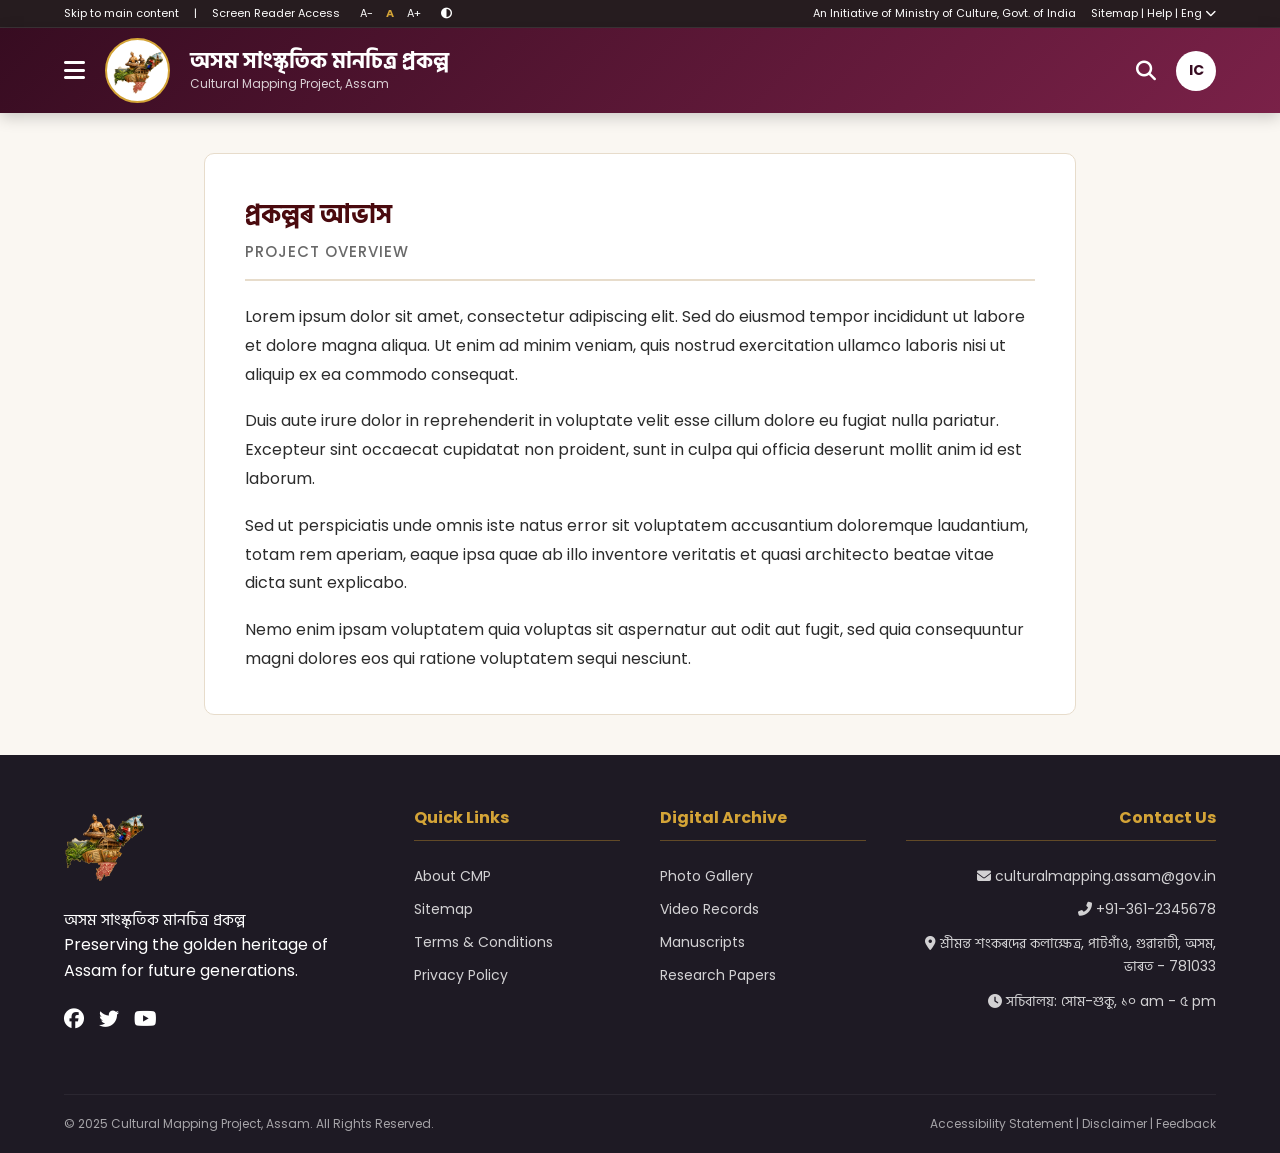
==== category-details.html @ 4e2a06f4 "Himanxu 123" ====
<!DOCTYPE html>
<html lang="as">

<head>
    <meta charset="UTF-8">
    <meta name="viewport" content="width=device-width, initial-scale=1.0">
    <title>অসম সাংস্কৃতিক মানচিত্ৰ প্ৰকল্প | Cultural Mapping Project, Assam</title>

    <!-- Font Awesome 6 -->
    <link rel="stylesheet" href="https://cdnjs.cloudflare.com/ajax/libs/font-awesome/6.4.0/css/all.min.css">
    <link rel="stylesheet" href="assets/css/homepage-styles.css">
    <link rel="stylesheet" href="assets/css/category-details.css">

    <!-- Google Fonts: Poppins & Hind Siliguri for Assamese -->
    <link
        href="https://fonts.googleapis.com/css2?family=Poppins:wght@400;500;600;700&family=Hind+Siliguri:wght@400;500;600;700&display=swap"
        rel="stylesheet">
</head>

<body>

    <!-- SECTION 1: Accessibility -->
    <div class="top-acc-bar">
        <div class="acc-left">
            <a href="#">Skip to main content</a>
            <span>|</span>
            <a href="#">Screen Reader Access</a>
            <div class="font-tools">
                <span>A-</span> <span class="active">A</span> <span>A+</span>
            </div>
            <span><i class="fas fa-adjust"></i></span>
        </div>
        <div class="acc-right">
            <span>An Initiative of Ministry of Culture, Govt. of India</span>
            <span>Sitemap | Help | Eng <i class="fas fa-chevron-down"></i></span>
        </div>
    </div>

    <!-- SECTION 2: Header -->
    <header>
        <div class="header-left">
            <div class="menu-toggle"><i class="fas fa-bars"></i></div>
            <a href="index.html">
                <div class="logo-circle">
                    <img src="assets/logo_cm.png" alt="Logo">
                </div>
            </a>
            <div class="title-area">
                <h1>অসম সাংস্কৃতিক মানচিত্ৰ প্ৰকল্প</h1>
                <p>Cultural Mapping Project, Assam</p>
            </div>
        </div>
        <div class="header-right">
            <i class="fas fa-search" style="font-size: 20px; cursor: pointer;"></i>
            <div class="ic-badge">IC</div>
        </div>
    </header>

    <!-- SECTION 3: Mega Menu Navigation -->
    <nav class="navbar-menu" id="navbarMenu">
        <div class="navbar-menu-inner">
            <div class="mega-menu-topbar">
                <h2 class="mega-menu-title">Menu</h2>
                <div class="menu-close"><i class="fas fa-times"></i></div>
            </div>

            <div class="mega-menu-grid">

                <div class="mega-menu-col">
                    <div class="mega-menu-col-header">সবিশেষ</div>
                    <ul class="mega-menu-list">
                        <li><a href="category-details.html?cat=overview">প্ৰকল্পৰ আভাস</a></li>
                        <li><a href="category-details.html?cat=goal">লক্ষ্য</a></li>
                        <li><a href="category-details.html?cat=objective">উদ্দেশ্য</a></li>
                        <li><a href="team_members.html">গাঠনিক সজ্জা</a></li>
                        <li><a href="category-details.html?cat=impact">প্ৰভাৱ</a></li>
                    </ul>
                </div>

                <div class="mega-menu-col">
                    <div class="mega-menu-col-header">ৰাজ্য পৰিচয়</div>
                    <ul class="mega-menu-list">
                        <li><a href="#">ৰাজ্য পৰিচয়</a></li>
                    </ul>
                </div>

                <div class="mega-menu-col">
                    <div class="mega-menu-col-header">সমল</div>
                    <ul class="mega-menu-list">
                        <li><a href="#">সম্পদ ১</a></li>
                        <li><a href="#">সম্পদ ২</a></li>
                        <li><a href="#">সম্পদ ৩</a></li>
                        <li><a href="#">সম্পদ ৪</a></li>
                    </ul>
                </div>

                <div class="mega-menu-col">
                    <div class="mega-menu-col-header">কৰ্মক্লাপ</div>
                    <ul class="mega-menu-list">
                        <li><a href="#">কৰ্মক্লাপ</a></li>
                    </ul>
                </div>

            </div>
        </div>
    </nav>

    <!-- SECTION: Category Details Layout -->
    <div class="cd-wrapper" id="cdWrapper">

        <!-- Content Area -->
        <main class="cd-content">

            <!-- প্ৰকল্পৰ আভাস -->
            <section class="cd-section" id="cd-overview" data-cat="overview">
                <div class="cd-heading">
                    <h2 class="as-text">প্ৰকল্পৰ আভাস</h2>
                    <h3 class="en-text">Project Overview</h3>
                </div>
                <div class="cd-body">
                    <p>Lorem ipsum dolor sit amet, consectetur adipiscing elit. Sed do eiusmod tempor incididunt ut
                        labore et dolore magna aliqua. Ut enim ad minim veniam, quis nostrud exercitation ullamco
                        laboris nisi ut aliquip ex ea commodo consequat.</p>
                    <p>Duis aute irure dolor in reprehenderit in voluptate velit esse cillum dolore eu fugiat nulla
                        pariatur. Excepteur sint occaecat cupidatat non proident, sunt in culpa qui officia deserunt
                        mollit anim id est laborum.</p>
                    <p>Sed ut perspiciatis unde omnis iste natus error sit voluptatem accusantium doloremque
                        laudantium, totam rem aperiam, eaque ipsa quae ab illo inventore veritatis et quasi architecto
                        beatae vitae dicta sunt explicabo.</p>
                    <p>Nemo enim ipsam voluptatem quia voluptas sit aspernatur aut odit aut fugit, sed quia
                        consequuntur magni dolores eos qui ratione voluptatem sequi nesciunt.</p>
                </div>
            </section>

            <!-- লক্ষ্য -->
            <section class="cd-section" id="cd-goal" data-cat="goal">
                <div class="cd-heading">
                    <h2 class="as-text">লক্ষ্য</h2>
                    <h3 class="en-text">Goal</h3>
                </div>
                <div class="cd-body">
                    <p>Lorem ipsum dolor sit amet, consectetur adipiscing elit. Sed do eiusmod tempor incididunt ut
                        labore et dolore magna aliqua. Ut enim ad minim veniam, quis nostrud exercitation ullamco
                        laboris nisi ut aliquip ex ea commodo consequat.</p>
                    <p>Duis aute irure dolor in reprehenderit in voluptate velit esse cillum dolore eu fugiat nulla
                        pariatur. Excepteur sint occaecat cupidatat non proident, sunt in culpa qui officia deserunt
                        mollit anim id est laborum.</p>
                    <p>At vero eos et accusamus et iusto odio dignissimos ducimus qui blanditiis praesentium
                        voluptatum deleniti atque corrupti quos dolores et quas molestias excepturi sint occaecati.</p>
                    <p>Et harum quidem rerum facilis est et expedita distinctio nam libero tempore cum soluta nobis
                        est eligendi optio cumque nihil impedit quo minus.</p>
                </div>
            </section>

            <!-- উদ্দেশ্য -->
            <section class="cd-section" id="cd-objective" data-cat="objective">
                <div class="cd-heading">
                    <h2 class="as-text">উদ্দেশ্য</h2>
                    <h3 class="en-text">Objective</h3>
                </div>
                <div class="cd-body">
                    <p>Lorem ipsum dolor sit amet, consectetur adipiscing elit. Sed do eiusmod tempor incididunt ut
                        labore et dolore magna aliqua. Ut enim ad minim veniam, quis nostrud exercitation ullamco
                        laboris nisi ut aliquip ex ea commodo consequat.</p>
                    <p>Duis aute irure dolor in reprehenderit in voluptate velit esse cillum dolore eu fugiat nulla
                        pariatur. Excepteur sint occaecat cupidatat non proident, sunt in culpa qui officia deserunt
                        mollit anim id est laborum.</p>
                    <p>Temporibus autem quibusdam et aut officiis debitis aut rerum necessitatibus saepe eveniet ut et
                        voluptates repudiandae sint et molestiae non recusandae itaque earum rerum hic tenetur.</p>
                    <p>Neque porro quisquam est, qui dolorem ipsum quia dolor sit amet, consectetur, adipisci velit,
                        sed quia non numquam eius modi tempora incidunt ut labore et dolore magnam aliquam.</p>
                </div>
            </section>

            <!-- গাঠনিক সজ্জা -->
            <section class="cd-section" id="cd-structural" data-cat="structural">
                <div class="cd-heading">
                    <h2 class="as-text">গাঠনিক সজ্জা</h2>
                    <h3 class="en-text">Structural Layout</h3>
                </div>
                <div class="cd-body">
                    <p>Lorem ipsum dolor sit amet, consectetur adipiscing elit. Sed do eiusmod tempor incididunt ut
                        labore et dolore magna aliqua. Ut enim ad minim veniam, quis nostrud exercitation ullamco
                        laboris nisi ut aliquip ex ea commodo consequat.</p>
                    <p>Duis aute irure dolor in reprehenderit in voluptate velit esse cillum dolore eu fugiat nulla
                        pariatur. Excepteur sint occaecat cupidatat non proident, sunt in culpa qui officia deserunt
                        mollit anim id est laborum.</p>
                    <p>Ut enim ad minima veniam, quis nostrum exercitationem ullam corporis suscipit laboriosam, nisi
                        ut aliquid ex ea commodi consequatur, quis autem vel eum iure reprehenderit.</p>
                    <p>Itaque earum rerum hic tenetur a sapiente delectus, ut aut reiciendis voluptatibus maiores
                        alias consequatur aut perferendis doloribus asperiores repellat.</p>
                </div>
            </section>

            <!-- প্ৰভাৱ -->
            <section class="cd-section" id="cd-impact" data-cat="impact">
                <div class="cd-heading">
                    <h2 class="as-text">প্ৰভাৱ</h2>
                    <h3 class="en-text">Impact</h3>
                </div>
                <div class="cd-body">
                    <p>Lorem ipsum dolor sit amet, consectetur adipiscing elit. Sed do eiusmod tempor incididunt ut
                        labore et dolore magna aliqua. Ut enim ad minim veniam, quis nostrud exercitation ullamco
                        laboris nisi ut aliquip ex ea commodo consequat.</p>
                    <p>Duis aute irure dolor in reprehenderit in voluptate velit esse cillum dolore eu fugiat nulla
                        pariatur. Excepteur sint occaecat cupidatat non proident, sunt in culpa qui officia deserunt
                        mollit anim id est laborum.</p>
                    <p>Sed ut perspiciatis unde omnis iste natus error sit voluptatem accusantium doloremque
                        laudantium, totam rem aperiam, eaque ipsa quae ab illo inventore veritatis et quasi architecto
                        beatae vitae dicta sunt explicabo.</p>
                    <p>Nemo enim ipsam voluptatem quia voluptas sit aspernatur aut odit aut fugit, sed quia
                        consequuntur magni dolores eos qui ratione voluptatem sequi nesciunt.</p>
                </div>
            </section>

        </main>
    </div>

    <!-- SECTION 13: Footer -->
    <footer>
        <div class="footer-grid">
            <div class="footer-col">
                <img src="assets/logo_cm.png" width="80" alt="Logo">
                <p style="margin-top: 15px; line-height: 1.6;">অসম সাংস্কৃতিক মানচিত্ৰ প্ৰকল্প<br>Preserving the golden
                    heritage of Assam for future generations.</p>
                <div class="social-links">
                    <a href="#"><i class="fab fa-facebook"></i></a>
                    <a href="#"><i class="fab fa-twitter"></i></a>
                    <a href="#"><i class="fab fa-youtube"></i></a>
                </div>
            </div>
            <div class="footer-col">
                <h4>Quick Links</h4>
                <ul>
                    <li>About CMP</li>
                    <li>Sitemap</li>
                    <li>Terms & Conditions</li>
                    <li>Privacy Policy</li>
                </ul>
            </div>
            <div class="footer-col">
                <h4>Digital Archive</h4>
                <ul>
                    <li>Photo Gallery</li>
                    <li>Video Records</li>
                    <li>Manuscripts</li>
                    <li>Research Papers</li>
                </ul>
            </div>
            <div class="footer-col" style="text-align: right;">
                <h4>Contact Us</h4>
                <ul>
                    <li><i class="fas fa-envelope"></i> culturalmapping.assam@gov.in</li>
                    <li><i class="fas fa-phone-alt"></i> +91-361-2345678</li>
                    <li><i class="fas fa-location-dot"></i> শ্ৰীমন্ত শংকৰদেৱ কলাক্ষেত্ৰ, পাটগাঁও, গুৱাহাটী, অসম, ভাৰত -
                        781033</li>
                    <li><i class="fas fa-clock"></i> সচিবালয়: সোম-শুকু, ১০ am - ৫ pm</li>
                </ul>
            </div>
        </div>
        <div class="footer-bottom">
            <p>&copy; 2025 Cultural Mapping Project, Assam. All Rights Reserved.</p>
            <p>Accessibility Statement | Disclaimer | Feedback</p>
        </div>
    </footer>

    <script src="assets/js/menu.js"></script>
    <script src="assets/js/category-details.js"></script>

</body>

</html>
---- assets/css/homepage-styles.css ----
:root {
    --ic-black: #000;
    --heritage-maroon: #370c21;
    --heritage-maroon-light: #7A2148;
    --gamusa-red: #A11D33;
    --assam-gold: #D4A437;
    --warm-ivory: #FAF7F2;
    --border-tan: #E7DCCB;
    --text-dark: #2c2c2c;
    --maroon-dark: #4D0F1D;
    --more-card-bg: #F2E7D6;
    --text-white: #fff;
    --bg-cream: #fdf5ec;
    --maroon: #4a0a0e;
    --text-gray: #444;
    --gold-accent: #d4a017;
}

* { 
    margin: 0; 
    padding: 0; 
    box-sizing: border-box; 
}

body {
    font-family: 'Poppins', 'Hind Siliguri', sans-serif;
    background: var(--warm-ivory);
    color: var(--text-dark);
    overflow-x: hidden;
}

/* SECTION 1: Accessibility Bar */
.top-acc-bar {
    background-color: #261c1f;
    color: #fff;
    padding: 5px 5%;
    display: flex;
    justify-content: space-between;
    font-size: 11px;
    border-bottom: 1px solid rgba(255,255,255,0.1);
}
.acc-left, .acc-right { display: flex; gap: 15px; align-items: center; }
.acc-left a { color: #fff; text-decoration: none; }
.font-tools span { cursor: pointer; padding: 0 5px; }
.font-tools .active { color: var(--assam-gold); font-weight: bold; }

/* SECTION 2: Main Header */
header {
    background: linear-gradient(135deg, var(--heritage-maroon), var(--heritage-maroon-light));
    padding: 10px 5%;
    color: #fff;
    display: flex;
    justify-content: space-between;
    align-items: center;
    position: relative; /* Overrides earlier sticky position */
    top: 0;
    z-index: 1000;
    box-shadow: 0 4px 15px rgba(0,0,0,0.2);
}
.header-left { display: flex; align-items: center; gap: 20px; }
.menu-toggle { font-size: 24px; cursor: pointer; }
.logo-circle {
    width: 65px; height: 65px; background: #fff; border-radius: 50%;
    display: flex; align-items: center; justify-content: center;
    border: 2px solid var(--assam-gold);
}
.logo-circle img { width: 50px; }
.title-area h1 { font-size: 22px; line-height: 1.2; }
.title-area p { font-size: 12px; opacity: 0.8; }
.header-right { display: flex; gap: 20px; align-items: center; }
.ic-badge { 
    width: 40px; height: 40px; background: #fff; color: var(--heritage-maroon);
    border-radius: 50%; display: flex; align-items: center; justify-content: center;
    font-weight: bold; font-size: 14px;
}

/* SECTION 3: Hero Banner */
.hero-section {
    padding: 60px 5%;
    display: grid;
    grid-template-columns: 1fr 1fr;
    align-items: center;
    gap: 40px;
    background: radial-gradient(circle at top right, #fff, var(--warm-ivory));
}
.hero-text h2 { font-size: 42px; color: var(--heritage-maroon); margin-bottom: 20px; }
.hero-text p { font-size: 16px; margin-bottom: 30px; line-height: 1.6; }
.hero-btns { display: flex; gap: 15px; }
.btn-gold { 
    background: var(--assam-gold); color: #000; padding: 12px 25px; 
    border-radius: 5px; font-weight: 600; border: none; cursor: pointer;
}
.btn-outline {
    border: 2px solid var(--heritage-maroon); color: var(--heritage-maroon);
    padding: 10px 25px; border-radius: 5px; font-weight: 600;
}
.hero-visual img { width: 100%; max-width: 600px; animation: float 6s ease-in-out infinite; }

@keyframes float {
    0%, 100% { transform: translateY(0); }
    50% { transform: translateY(-20px); }
}

/* SECTION 4: Heritage Carousel (3D Logic) */
.carousel-container {
    padding: 50px 0;
    background: #eee;
    overflow: hidden;
    position: relative;
    height: 500px;
}
.carousel-track {
    position: relative; width: 100%; height: 100%;
    display: flex; justify-content: center; align-items: center;
}
.card {
    position: absolute; width: 260px; height: 380px;
    border-radius: 15px; overflow: hidden;
    transition: all 0.6s cubic-bezier(0.2, 0.9, 0.4, 1.1);
    box-shadow: 0 15px 35px rgba(0,0,0,0.3);
    cursor: pointer;
}
.card img { width: 100%; height: 100%; object-fit: cover; }
.card .label {
    position: absolute; bottom: 0; width: 100%;
    background: rgba(0,0,0,0.7); color: #fff;
    padding: 15px; text-align: center; font-size: 14px;
}
.card.active { z-index: 10; transform: scale(1.1); }
.card.left1 { transform: translateX(-120%) scale(0.9); opacity: 0.7; z-index: 5; }
.card.right1 { transform: translateX(120%) scale(0.9); opacity: 0.7; z-index: 5; }

/* Gamusa Border Element */
.gamusa-divider {
    height: 10px;
    background: repeating-linear-gradient(45deg, var(--gamusa-red), var(--gamusa-red) 10px, transparent 10px, transparent 20px);
    border-top: 1px solid var(--assam-gold);
    border-bottom: 1px solid var(--assam-gold);
    margin: 40px 0;
}

/* SECTION 5 & 6: About & Categories */
.section-padding { padding: 60px 5%; }
.about-row { display: grid; grid-template-columns: 1fr 1fr; gap: 60px; }
.icon-grid { display: grid; grid-template-columns: 1fr 1fr; gap: 20px; }
.icon-box { background: #fff; padding: 20px; border-radius: 10px; text-align: center; border: 1px solid var(--border-tan); }
.icon-box i { font-size: 32px; color: var(--assam-gold); margin-bottom: 10px; }

.category-grid {
    display: grid;
    grid-template-columns: repeat(auto-fit, minmax(200px, 1fr));
    gap: 20px;
    margin-top: 30px;
}

/* News & Events */
.news-events-grid { display: grid; grid-template-columns: 1.5fr 1.5fr 1fr; gap: 40px; }
.news-card { display: flex; gap: 15px; margin-bottom: 20px; background: #fff; padding: 10px; border-radius: 8px; }
.news-card img { width: 100px; height: 80px; object-fit: cover; border-radius: 5px; }
.event-item { border-left: 3px solid var(--assam-gold); padding-left: 15px; margin-bottom: 20px; }
.event-date { color: var(--gamusa-red); font-weight: bold; }

/* SECTION 13: Footer */
footer {
    background: linear-gradient(135deg, #1e1a24, #1e1a24);
    color: #fff; padding: 50px 5% 20px;
    position: relative; overflow: hidden;
}
/* Map Watermark */
footer::before {
    content: ""; position: absolute; top: 0; right: 0; width: 40%; height: 100%;
    background: url('https://upload.wikimedia.org/wikipedia/commons/thumb/c/cc/Assam_outline_map.svg/500px-Assam_outline_map.svg.png');
    background-size: contain; background-repeat: no-repeat; opacity: 0.05; pointer-events: none;
}
.footer-grid { display: grid; grid-template-columns: 1.5fr 1fr 1fr 1.5fr; gap: 40px; position: relative; }
.footer-col h4 { color: var(--assam-gold); margin-bottom: 25px; border-bottom: 1px solid rgba(255,184,46,0.3); padding-bottom: 10px; }
.footer-col ul { list-style: none; }
.footer-col ul li { margin-bottom: 12px; font-size: 14px; opacity: 0.8; }
.social-links { display: flex; gap: 15px; margin-top: 20px; }
.social-links a { color: #fff; font-size: 20px; }

.footer-bottom {
    margin-top: 60px; padding-top: 20px; border-top: 1px solid rgba(255,255,255,0.1);
    display: flex; justify-content: space-between; font-size: 12px; opacity: 0.6;
}

/* Mobile Adjustments */
@media (max-width: 900px) {
    .hero-section, .about-row, .news-events-grid, .footer-grid { grid-template-columns: 1fr; }
    .hero-visual { order: -1; }
}

/* ==================================================
CMP HERITAGE CAROUSEL - UPDATED
================================================== */
.cmp-hero-carousel-section{
    position:relative;
    padding:50px 0 30px;
    background:#faf7f2;
    overflow:hidden;
}

.cmp-carousel-wrapper{
    position:relative;
    max-width:1200px;
    height:460px;
    margin:auto;
}

.cmp-slide{
    position:absolute;
    top:0;
    left:50%;
    width:260px;
    height:380px;
    overflow:hidden;
    border-radius:24px;
    transition:all .8s cubic-bezier(.22,.61,.36,1);
    box-shadow:0 20px 40px rgba(0,0,0,.18);
    cursor:pointer;
    opacity: 0;
    visibility: hidden;
    pointer-events: none;
    z-index: 0;
    transform: translateX(-50%) scale(0.5);
}

.cmp-slide.active,
.cmp-slide.left1, .cmp-slide.left2, .cmp-slide.left3,
.cmp-slide.right1, .cmp-slide.right2, .cmp-slide.right3 {
    opacity: 1;
    visibility: visible;
    pointer-events: auto;
}

.cmp-slide img{
    width:100%;
    height:100%;
    object-fit:cover;
}

/* ACTIVE */
.cmp-slide.active{
    width:320px;
    height:430px;
    transform: translateX(-50%) scale(1);
    z-index:10;
    opacity: 1;
}

/* LEFT SIDE */
.cmp-slide.left1{
    transform: translateX(-130%) translateY(20px) scale(.92);
    z-index:8;
}

.cmp-slide.left2{
    transform: translateX(-205%) translateY(35px) scale(.82);
    z-index:6;
    opacity:.85;
}

.cmp-slide.left3{
    transform: translateX(-280%) translateY(50px) scale(.72);
    z-index:4;
    opacity:.65;
}

/* RIGHT SIDE */
.cmp-slide.right1{
    transform: translateX(30%) translateY(20px) scale(.92);
    z-index:8;
}

.cmp-slide.right2{
    transform: translateX(105%) translateY(35px) scale(.82);
    z-index:6;
    opacity:.85;
}

.cmp-slide.right3{
    transform: translateX(180%) translateY(50px) scale(.72);
    z-index:4;
    opacity:.65;
}

/* ARROWS */
.cmp-carousel-arrow{
    position:absolute;
    top:45%;
    transform:translateY(-50%);
    width:48px;
    height:48px;
    border:none;
    border-radius:50%;
    background:#2b0608;
    color:#d4a437;
    cursor:pointer;
    z-index:100;
    transition:.3s;
}
.cmp-carousel-arrow:hover{ background:#4c1030; }
.cmp-prev{ left:25px; }
.cmp-next{ right:25px; }

/* DOTS */
.cmp-carousel-dots{
    margin-top:20px;
    display:flex;
    justify-content:center;
    gap:10px;
}
.cmp-carousel-dots span{
    width:12px;
    height:12px;
    border-radius:50%;
    border:1px solid #651b3f;
    cursor: pointer;
}
.cmp-carousel-dots span.active{ background:#651b3f; }

/* MOBILE */
@media(max-width:768px){
    .cmp-carousel-wrapper{ height:350px; }
    .cmp-slide{ width:180px; height:270px; }
    .cmp-slide.active{ width:220px; height:320px; }
    .cmp-slide.left2, .cmp-slide.right2, .cmp-slide.left3, .cmp-slide.right3{
        display:none !important;
    }
    .cmp-prev{ left:10px; }
    .cmp-next{ right:10px; }
}

/* ===================================
ABOUT SECTION
=================================== */
.cmp-about-section{
    padding:30px 20px;
    background:#f8f4ef;
}

.cmp-about-card{
    max-width:1400px;
    margin:auto;
    background:#fcfaf7;
    border:1px solid #d9cdc3;
    border-radius:16px;
    display:flex;
    overflow:hidden;
}

/* LEFT */
.cmp-about-left{
    width:32%;
    padding:40px;
    border-right:1px solid #e4d9cf;
}
.cmp-about-left h2{
    font-family:'Playfair Display', serif;
    color:#651b3f;
    font-size:30px;
    margin-bottom:10px;
}
.cmp-divider{
    color:#651b3f;
    margin-bottom:25px;
    display:flex;
    gap:15px;
    align-items:center;
}
.cmp-about-left p{
    font-size:16px;
    line-height:1.8;
    color:#333;
    margin-bottom:25px;
}

.cmp-btn{
    display:inline-flex;
    align-items:center;
    gap:10px;
    background:#651b3f;
    color:#fff;
    text-decoration:none;
    padding:12px 22px;
    border-radius:8px;
    transition:.3s;
}
.cmp-btn:hover{ background:#4a102d; }

/* RIGHT */
.cmp-about-right{
    width:68%;
    padding:40px;
}

.cmp-title-row{
    display:flex;
    justify-content:center;
    align-items:center;
    gap:15px;
    margin-bottom:35px;
}

/* CONSOLIDATED REDUNDANT OVERRIDES FOR .cmp-title-row elements */
.cmp-title-row h3{
    color:#651b3f;
    font-family:'Playfair Display', serif;
    font-size:24px;
    margin: 0;
    white-space: nowrap;
}
.cmp-title-row span{
    font-size: 14px;
    color: var(--gold-accent);
}

/* GRID */
.cmp-heritage-grid{
    display:grid;
    grid-template-columns:repeat(4,1fr);
}
.cmp-heritage-item{
    text-align:center;
    padding:20px;
    border-right:1px solid #e4d9cf;
}
.cmp-heritage-item:last-child{ border-right:none; }
.cmp-heritage-item i{
    font-size:42px;
    color:#651b3f;
    margin-bottom:15px;
}
.cmp-heritage-item h4{
    color:#651b3f;
    font-family:'Playfair Display', serif;
    font-size:18px;
    margin-bottom:10px;
}
.cmp-heritage-item p{
    color:#444;
    font-size:15px;
    line-height:1.6;
}

/* HOVER */
.cmp-heritage-item:hover i{
    transform:translateY(-5px);
    transition:.3s;
}

/* RESPONSIVE */
@media(max-width:992px){
    .cmp-about-card{ flex-direction:column; }
    .cmp-about-left, .cmp-about-right{ width:100%; }
    .cmp-about-left{ border-right:none; border-bottom:1px solid #e4d9cf; }
    .cmp-heritage-grid{ grid-template-columns:repeat(2,1fr); gap:20px; }
    .cmp-heritage-item{ border:none; }
}

@media(max-width:576px){
    .cmp-heritage-grid{ grid-template-columns:1fr; }
    .cmp-about-left h2{ font-size:30px; }
    .cmp-title-row h3{ font-size:28px; text-align:center; }
}


/* Container Styling */
.heritage-banner {
    max-width: 1250px;
    margin: 0 auto;
    border: 1px solid #e9dfd3;
    border-radius: 20px;
    position: relative;
    display: flex;
    align-items: center;
    overflow: hidden;
    box-shadow: 0 10px 30px rgba(0,0,0,0.06);
    min-height: 320px;
}

/* Navigation Arrows */
.nav-arrow {
    position: absolute;
    top: 50%;
    transform: translateY(-50%);
    width: 38px;
    height: 38px;
    background-color: var(--maroon);
    color: #fff;
    border-radius: 50%;
    display: flex;
    align-items: center;
    justify-content: center;
    cursor: pointer;
    z-index: 10;
    box-shadow: 0 4px 10px rgba(0,0,0,0.2);
    font-size: 14px;
    transition: 0.3s;
}
.nav-arrow:hover { background-color: #6a1015; }
.arrow-left { left: 15px; }
.arrow-right { right: 15px; }

/* Image Columns with Fade Effect */
.left-side-img {
    flex: 1;
    height: 375px;
    background: url('../left-side.png') no-repeat center left;
    background-size: cover;
    mask-image: linear-gradient(to right, black 60%, transparent 100%);
    -webkit-mask-image: linear-gradient(to right, black 60%, transparent 100%);
}

.right-side-img {
    flex: 1.1;
    height: 375px;
    background: url('../right-side.png') no-repeat center right;
    background-size: cover;
    mask-image: linear-gradient(to left, black 60%, transparent 100%);
    -webkit-mask-image: linear-gradient(to left, black 60%, transparent 100%);
}

/* Center Content Area */
.content-area {
    flex: 1.2;
    text-align: center;
    padding: 20px;
    z-index: 2;
}

.tagline {
    display: flex;
    align-items: center;
    justify-content: center;
    gap: 15px;
    font-size: 15px;
    font-weight: 500;
    color: #333;
    margin-bottom: 5px;
}
.tagline::before, .tagline::after {
    content: "";
    width: 25px;
    height: 1px;
    background-color: #888;
}

.title {
    font-family: 'Playfair Display', serif;
    font-size: 34px;
    color: var(--maroon);
    margin: 5px 0 15px;
}

.desc {
    font-size: 16px;
    font-weight: 500;
    color: var(--text-gray);
    line-height: 1.6;
    margin: 0 auto 25px;
}

/* Carousel Dots */
.dots {
    display: flex;
    justify-content: center;
    gap: 8px;
    margin-top: 25px;
}
.dot { width: 8px; height: 8px; background-color: #d1c5b8; border-radius: 50%; cursor: pointer; }
.dot.active { background-color: var(--maroon); width: 10px; height: 10px; margin-top: -1px; }

/* Responsive Fix */
@media (max-width: 800px) {
    .left-side-img, .right-side-img { display: none; }
    .heritage-banner { min-height: auto; padding: 40px 20px; }
}

.cmp-unified-about {
    max-width: 1250px;
    margin: 50px auto;
    background-color: var(--bg-cream);
    border: 1px solid #e9dfd3;
    border-radius: 20px;
    position: relative;
    display: flex;
    align-items: stretch; 
    overflow: hidden;
    box-shadow: 0 15px 40px rgba(0,0,0,0.08);
}

/* Fading Side Images */
.side-img {
    flex: 0 0 250px; 
    z-index: 1;
}

.left-side-img {
    background: url('../left-side.png') no-repeat center left;
    background-size: cover;
    mask-image: linear-gradient(to right, black 60%, transparent 100%);
    -webkit-mask-image: linear-gradient(to right, black 60%, transparent 100%);
}

.right-side-img {
    background: url('../slider/about.png') no-repeat center right;
    background-size: cover;
    mask-image: linear-gradient(to left, black 60%, transparent 100%);
    -webkit-mask-image: linear-gradient(to left, black 60%, transparent 100%);
}

/* Central Content Area */
.content-wrap {
    flex: 1;
    display: grid;
    grid-template-columns: 1fr 1.2fr; 
    gap: 40px;
    padding: 50px 30px;
    z-index: 2;
}

/* Left Side: Text */
.about-text-col {
    border-right: 1px solid rgba(0,0,0,0.05);
    padding-right: 20px;
}
.about-text-col p {
    font-family: 'Hind Siliguri', sans-serif;
    font-size: 16px;
    line-height: 1.8;
    color: var(--text-gray);
    margin-bottom: 25px;
}

/* Right Side: Heritage Grid */
.heritage-grid {
    display: grid;
    grid-template-columns: 1fr 1fr;
    gap: 20px;
}

.heritage-item {
    background: rgba(255,255,255,0.4);
    padding: 15px;
    border-radius: 15px;
    border: 1px solid rgba(184, 160, 23, 0.1);
    text-align: center;
    transition: 0.3s;
}
.heritage-item:hover {
    background: #fff;
    transform: translateY(-5px);
    box-shadow: 0 5px 15px rgba(0,0,0,0.05);
}

.heritage-item i {
    font-size: 24px;
    color: var(--maroon);
    margin-bottom: 10px;
    display: block;
}
.heritage-item h4 {
    font-size: 15px;
    color: var(--maroon);
    margin: 0 0 5px 0;
    font-weight: 600;
}
.heritage-item p {
    font-size: 12px;
    color: #666;
    margin: 0;
}

/* Maroon Button */
.btn-read-more {
    background-color: var(--maroon);
    color: #fff;
    padding: 10px 22px;
    border-radius: 8px;
    text-decoration: none;
    font-size: 13px;
    font-weight: 600;
    display: inline-flex;
    align-items: center;
    gap: 10px;
    text-transform: uppercase;
    transition: 0.3s;
}
.btn-read-more:hover { background-color: #6a1015; }
.btn-read-more i {
    font-size: 16px;
    border: 1px solid rgba(255,255,255,0.4);
    border-radius: 50%;
    padding: 2px;
}

/* Responsive */
@media (max-width: 1100px) {
    .side-img { display: none; }
    .content-wrap { grid-template-columns: 1fr; }
    .about-text-col { border-right: none; padding-right: 0; }
}

/* --- Brass Plaque Label CSS --- */
.cmp-slide-label {
    position: absolute;
    bottom:15px;
    left:15px;
    right:15px;
    background:rgb(35 4 6);
    backdrop-filter:blur(10px);
    text-align:center;
    padding:10px;
    border-radius:10px;
    font-size:16px;
    font-weight:600;
    display: flex;
    flex-direction: column;
    justify-content: center;
    align-items: center;
    
    /* 1. Metallic Brass Gradient */
    background: linear-gradient(to right, #7e5c32 0%, #bc965a 35%, #f9e49a 50%, #bc965a 65%, #7e5c32 100%);
    
    /* 2. Scalloped Corners */
    -webkit-mask-image: radial-gradient(circle at 0 0, transparent 15px, black 16px),
                        radial-gradient(circle at 100% 0, transparent 15px, black 16px),
                        radial-gradient(circle at 0 100%, transparent 15px, black 16px),
                        radial-gradient(circle at 100% 100%, transparent 15px, black 16px);
    mask-image: radial-gradient(circle at 0 0, transparent 15px, black 16px),
                radial-gradient(circle at 100% 0, transparent 15px, black 16px),
                radial-gradient(circle at 0 100%, transparent 15px, black 16px),
                radial-gradient(circle at 100% 100%, transparent 15px, black 16px);
    -webkit-mask-composite: source-in;
    mask-composite: intersect;

    box-shadow: 0 8px 16px rgba(0,0,0,0.4);
    border: 1px solid rgba(255,255,255,0.1);
    z-index: 5;
}

/* 3. Brushed Texture Overlay */
.cmp-slide-label::before {
    content: "";
    position: absolute;
    top: 0; left: 0; right: 0; bottom: 0;
    background-image: repeating-linear-gradient(transparent, transparent 1px, rgba(0,0,0,0.04) 1px, rgba(0,0,0,0.04) 2px);
    pointer-events: none;
}

/* 4. Side Rivets/Screws */
.cmp-slide-label::after {
    content: "";
    position: absolute;
    width: 7px;
    height: 7px;
    background: radial-gradient(circle at 30% 30%, #fff, #888);
    border-radius: 50%;
    left: 20px;
    box-shadow: 272px 0 0 #888, 0 1px 2px rgba(0,0,0,0.5);
    opacity: 0.8;
}

/* 5. Typography */
.cmp-slide-label .as-title {
    font-family: 'Hind Siliguri', sans-serif;
    color: #3b2314; 
    font-size: 18px;
    line-height: 1;
    font-weight: 600;
    margin-bottom: 2px;
    text-shadow: 0.5px 0.5px 0px rgba(255,255,255,0.2);
    z-index: 1;
}

.cmp-slide-label .en-subtitle {
    font-family: 'Playfair Display', serif;
    color: #3b2314;
    font-size: 12px;
    font-weight: 700;
    letter-spacing: 2.5px;
    text-transform: uppercase;
    opacity: 0.9;
    z-index: 1;
}

/* --- 2. ABOUT SECTION (GAMOSA STYLE) --- */
.about-section { 
    max-width: 1400px; 
    margin: 0 auto 60px; 
    padding: 0 20px; 
}

.about-box {
    position: relative;
    background-color: #fffdfb;
    background-image: url("../gamosa1.svg");
    background-repeat: no-repeat;
    background-position: center;
    background-size: 100% 100%; 
    padding: 30px 150px; 
    text-align: center;
    border-radius: 4px; 
    box-shadow: 0 10px 30px rgba(0,0,0,0.05);
    border: 1px solid rgba(101, 27, 63, 0.1);
    display: flex;
    align-items: center;
    justify-content: center;
}

.about-box::before, .about-box::after {
    content: ""; 
    position: absolute; 
    top: 0; 
    bottom: 0; 
    width: 45px;
    background-image: url("data:image/svg+xml,%3Csvg width='40' height='80' viewBox='0 0 40 80' xmlns='http://www.w3.org/2000/svg'%3E%3Cpath d='M20 10L25 20L20 30L15 20Z M20 40L30 45L20 50L10 45Z M20 60L25 70L20 80L15 70Z' fill='%238b0000'/%3E%3Crect x='18' y='0' width='4' height='100' fill='%238b0000' opacity='0.2'/%3E%3C/svg%3E");
    background-repeat: repeat-y; 
    background-size: 35px auto;
    z-index: 2;
}

.about-box::before { 
    left: 0; 
    border-right: 2px solid var(--maroon); 
}
.about-box::after { 
    right: 0; 
    border-left: 2px solid var(--maroon); 
}

.about-text { 
    font-size: 17px; 
    line-height: 1.8; 
    margin: 0 auto 25px;
    font-weight: 500; 
    position: relative;
    z-index: 3; 
}

.heritage-sep {
    text-align: center; color: var(--assam-gold); font-size: 20px; margin-bottom: 30px;
}

/* --- TITLE SECTION --- */
.heritage-title-wrap {
    text-align: center;
    padding: 20px 0;
    display: flex;
    align-items: center;
    justify-content: center;
    gap: 20px;
}

.title-line {
    height: 1px;
    width: 80px;
    background: var(--maroon-dark);
    position: relative;
}
.title-line::after {
    content: "◆";
    position: absolute;
    top: -7px;
    color: var(--maroon-dark);
    font-size: 10px;
}
.title-line-left::after { right: -5px; }
.title-line-right::after { left: -5px; }

.main-title {
    font-family: 'Hind Siliguri', sans-serif;
    font-size: 35px;
    color: var(--gamusa-red);
    margin: 0;
    font-weight: 600;
}

/* --- 100% Match Heritage Plaque Label with Border & Padding --- */
.cmp-slide-label-s {
    position: absolute;
    bottom: 15px;
    left: 15px;
    right: 15px;
    height: 75px; 
    display: flex;
    flex-direction: column;
    justify-content: center;
    align-items: center;
    z-index: 5;
    padding: 15px 20px; 
    background: linear-gradient(to bottom, #fdf5ec 0%, #f4e3cd 50%, #fdf5ec 100%);
    -webkit-mask-image: radial-gradient(circle at 0 0, transparent 12px, black 13px),
                        radial-gradient(circle at 100% 0, transparent 12px, black 13px),
                        radial-gradient(circle at 0 100%, transparent 12px, black 13px),
                        radial-gradient(circle at 100% 100%, transparent 12px, black 13px);
    mask-image: radial-gradient(circle at 0 0, transparent 12px, black 13px),
                radial-gradient(circle at 100% 0, transparent 12px, black 13px),
                radial-gradient(circle at 0 100%, transparent 12px, black 13px),
                radial-gradient(circle at 100% 100%, transparent 12px, black 13px);
    -webkit-mask-composite: source-in;
    mask-composite: intersect;
    box-shadow: 0 0 0 2px #8e4d31, 0 8px 15px rgba(0,0,0,0.3);
}

.cmp-slide-label-s::before {
    content: "";
    position: absolute;
    top: 5px;
    left: 5px;
    right: 5px;
    bottom: 5px;
    border: 2px solid rgba(142, 77, 49, 0.3); 
    pointer-events: none;
    border-radius: 8px;
    z-index: 1;
}

.cmp-slide-label-s::after {
    content: "";
    width: 80px;
    height: 12px;
    margin-top: 6px;
    opacity: 0.8;
    background-image: url("data:image/svg+xml,%3Csvg viewBox='0 0 100 20' xmlns='http://www.w3.org/2000/svg'%3E%3Cpath d='M0 10 L40 10 M40 10 L50 2 L60 10 L50 18 L40 10 M60 10 L100 10' stroke='%238e4d31' stroke-width='1.5' fill='%238e4d31'/%3E%3C/svg%3E");
    background-repeat: no-repeat;
    background-position: center;
    z-index: 2;
}

.cmp-slide-label-s .as-title {
    font-family: 'Hind Siliguri', sans-serif;
    color: #4a0a0e;
    font-size: 22px;
    line-height: 1;
    font-weight: 700;
    margin-bottom: 3px;
    z-index: 2;
}
.cmp-slide-label-s .en-subtitle {
    font-family: 'Playfair Display', serif;
    color: #4a0a0e;
    font-size: 11px;
    font-weight: 700;
    letter-spacing: 3px;
    text-transform: uppercase;
    opacity: 0.9;
    z-index: 2;
}

/* Sanskriti CSS */
.as-heritage-container {
    font-family: 'Hind Siliguri', sans-serif;
    background-color: var(--warm-ivory);
    border: 1px solid var(--border-tan);
    border-radius: 12px;
    margin: 20px auto;
    position: relative;
    overflow: hidden;
    max-width: 1350px;
}

.as-heritage-wrapper {
    display: flex;
    padding: 50px 40px 70px 40px;
    gap: 40px;
    align-items: center;
}
.as-heritage-left { flex: 1.2; }
.as-header-group {
    display: flex;
    align-items: center;
    gap: 15px;
    margin-bottom: 25px;
}
.as-header-line {
    height: 1px;
    background: #8E1B1B;
    flex: 1;
    position: relative;
}
.as-header-line::after {
    content: '✦';
    position: absolute;
    color: #8E1B1B;
    font-size: 10px;
    top: -6px;
}
.as-header-group .as-header-line:first-child::after { right: 0; }
.as-header-group .as-header-line:last-child::after { left: 0; }

.as-main-title {
    color: #8E1B1B;
    font-size: 36px;
    font-weight: 700;
    margin: 0;
    white-space: nowrap;
}
.as-description {
    color: #2c2c2c;
    line-height: 1.8;
    font-size: 16px;
    margin-bottom: 35px;
    font-weight: 500;
}

.as-stats-row { display: flex; gap: 12px; }
.as-stat-card {
    background: #fff;
    border: 1px solid var(--border-tan);
    border-radius: 10px;
    padding: 15px 8px;
    text-align: center;
    flex: 1;
    transition: transform 0.3s, box-shadow 0.3s;
}
.as-stat-card:hover { 
    transform: translateY(-5px);
    box-shadow: 0 4px 12px rgba(0,0,0,0.05);
}
.as-stat-card i {
    color: #8E1B1B;
    font-size: 28px;
    margin-bottom: 12px;
}
.as-stat-num {
    color: #8E1B1B;
    font-size: 20px;
    font-weight: 700;
    margin-bottom: 5px;
}
.as-stat-label {
    color: #444;
    font-size: 12px;
    font-weight: 600;
    line-height: 1.3;
}

/* Right Side: Collage with Jaapi */
.as-heritage-right {
    flex: 1;
    display: flex;
    justify-content: center;
}
.as-collage-grid {
    position: relative;
    display: grid;
    grid-template-columns: 1fr 1fr;
    gap: 12px;
    width: 100%;
    max-width: 520px;
}
.as-collage-item {
    height: 180px;
    background-size: cover;
    background-position: center;
    -webkit-mask-image: radial-gradient(circle, black 80%, transparent 100%);
    mask-image: radial-gradient(circle, black 80%, transparent 100%);
}
.as-img-top-left { border-radius: 60px 10px 10px 10px; }
.as-img-top-right { border-radius: 10px 60px 10px 10px; }
.as-img-bottom-left { border-radius: 10px 10px 10px 60px; }
.as-img-bottom-right { border-radius: 10px 10px 60px 10px; }

.as-central-emblem {
    position: absolute;
    top: 50%;
    left: 50%;
    transform: translate(-50%, -50%);
    width: 130px;
    height: 130px;
    background: #fff;
    border: 4px solid var(--assam-gold);
    border-radius: 50%;
    display: flex;
    align-items: center;
    justify-content: center;
    box-shadow: 0 4px 20px rgba(0,0,0,0.2);
    z-index: 10;
    padding: 5px;
    overflow: hidden;
}
.as-jaapi-img {
    width: 100%;
    height: 100%;
    object-fit: contain;
}

.as-bottom-border {
    height: 40px;
    width: 100%;
    background-image: url('../bottom-bar.svg'); 
    background-repeat: repeat-x;
    background-position: bottom center;
    background-size: auto 100%;
    border-top: 2px solid var(--assam-gold);
    background-color: #fff; 
}

@media (max-width: 1100px) {
    .as-heritage-wrapper { flex-direction: column; padding: 40px 20px 60px 20px; }
    .as-collage-grid { max-width: 450px; }
    .as-stats-row { flex-wrap: wrap; justify-content: center; }
    .as-stat-card { min-width: 150px; }
    .as-main-title { font-size: 26px; }
}

/* Categories-card */
.as-cat-section {
    background-color: #FAF7F2;
    padding: 60px 40px;
    font-family: 'Hind Siliguri', sans-serif;
}
.as-cat-header {
    display: flex;
    align-items: center;
    justify-content: center;
    gap: 20px;
    margin-bottom: 50px;
}
.as-cat-line { height: 1px; width: 60px; background: #651b3f; position: relative; }
.as-cat-line::after { content: '✦'; position: absolute; top: -7px; color: #651b3f; font-size: 10px; }
.as-cat-header span:first-child::after { right: 0; }
.as-cat-header span:last-child::after { left: 0; }
.as-cat-title { font-family: 'Playfair Display', serif; color: #651b3f; font-size: 28px; margin: 0; }

.as-cat-grid {
    display: grid;
    grid-template-columns: repeat(4, 1fr);
    gap: 20px;
    align-items: flex-start;
}

.as-main-card {
    border-radius: 12px;
    padding: 20px;
    display: flex;
    align-items: center;
    gap: 15px;
    margin-bottom: 20px;
    position: relative;
    border: 1px solid rgba(0,0,0,0.1);
    overflow: hidden;
}
.as-main-card::before { content: ""; position: absolute; left: 0; top: 0; width: 6px; height: 100%; }
.as-main-icon img { width: 60px; height: 60px; object-fit: contain; }
.as-main-text h3 { margin: 0; font-size: 20px; line-height: 1.2; }
.as-main-text p { margin: 0; font-family: 'Playfair Display', serif; font-size: 16px; opacity: 0.8; }

.as-sub-card {
    background: #fff;
    border-radius: 8px;
    padding: 12px 15px;
    display: flex;
    align-items: center;
    gap: 12px;
    margin-bottom: 12px;
    border: 1px solid #EADDCD;
    transition: transform 0.2s;
    cursor: pointer;
}
.as-sub-card:hover { transform: translateX(5px); box-shadow: 0 4px 10px rgba(0,0,0,0.05); }
.as-sub-icon img { width: 35px; height: 35px; object-fit: contain; }
.as-sub-text h4 { margin: 0; font-size: 15px; font-weight: 600; color: #2c2c2c; }
.as-sub-text p { margin: 0; font-size: 12px; color: #666; font-style: italic; }

.as-theme-oral .as-main-card { background-color: #FBEAEA; color: #8e1b1b; }
.as-theme-oral .as-sub-card { background-color: #FDF2F2; }
.as-theme-material .as-main-card { background-color: #EAF2EA; color: #2e5a2e; }
.as-theme-material .as-sub-card { background-color: #F2F8F2; }
.as-theme-social .as-main-card { background-color: #FBF4E4; color: #8e5c1b; }
.as-theme-social .as-sub-card { background-color: #FCF9F0; }
.as-theme-performing .as-main-card { background-color: #F3EAFB; color: #4a1e4a; }
.as-theme-performing .as-sub-card { background-color: #F8F2FD; }

@media (max-width: 1024px) { .as-cat-grid { grid-template-columns: repeat(2, 1fr); } }
@media (max-width: 600px) { .as-cat-grid { grid-template-columns: 1fr; } }
.title-img { width: 50px; }

/* ===== NAVIGATION MENU STYLES (Mega Menu) ===== */
/* This is a hamburger-driven dropdown panel, not a modal dialog: menu.js sets
   `top`/`height` inline so it always starts right below the header's actual
   rendered height (the header's height isn't fixed, so this is done in JS
   instead of guessed with a magic padding number), then slides open/closed
   edge-to-edge. The values below are just a fallback before JS runs. */
.navbar-menu {
    display: none;
    position: fixed;
    top: 70px;
    left: 0;
    width: 100%;
    height: calc(100% - 70px);
    background-color: rgba(0, 0, 0, 0.25);
    z-index: 950;
}
.navbar-menu.active { display: block; animation: fadeIn 0.2s ease-in-out; }

@keyframes fadeIn {
    from { opacity: 0; }
    to { opacity: 1; }
}

.navbar-menu-inner {
    width: 100%;
    max-height: 100%;
    overflow-y: auto;
    background-color: var(--warm-ivory);
    box-shadow: 0 12px 30px rgba(0, 0, 0, 0.25);
    padding: 25px 5% 35px;
    transform-origin: top;
    animation: menuSlideDown 0.25s ease-in-out;
}

@keyframes menuSlideDown {
    from { opacity: 0; transform: scaleY(0.96); }
    to { opacity: 1; transform: scaleY(1); }
}

.mega-menu-topbar {
    display: flex;
    align-items: center;
    justify-content: space-between;
    margin-bottom: 25px;
    padding-bottom: 18px;
    border-bottom: 2px solid var(--border-tan);
}

.mega-menu-title {
    font-family: 'Hind Siliguri', sans-serif;
    font-size: 22px;
    font-weight: 700;
    color: var(--maroon);
}

.menu-close {
    width: 38px;
    height: 38px;
    flex-shrink: 0;
    border-radius: 50%;
    display: flex;
    align-items: center;
    justify-content: center;
    background: var(--maroon);
    color: #fff;
    font-size: 18px;
    cursor: pointer;
    transition: 0.25s ease;
}
.menu-close:hover { background: var(--maroon-dark); transform: rotate(90deg); }

.mega-menu-grid {
    display: grid;
    grid-template-columns: repeat(auto-fit, minmax(220px, 1fr));
    gap: 22px;
}

.mega-menu-col {
    background: #fff;
    border: 1px solid var(--border-tan);
    border-radius: 10px;
    overflow: hidden;
    box-shadow: 0 4px 14px rgba(0, 0, 0, 0.05);
}

.mega-menu-col-header {
    background: var(--maroon);
    color: #fff;
    font-weight: 700;
    font-size: 15px;
    padding: 14px 18px;
    font-family: 'Hind Siliguri', sans-serif;
}

.mega-menu-list {
    list-style: none;
    padding: 0;
    margin: 0;
}

.mega-menu-list li a {
    display: block;
    padding: 13px 18px;
    color: var(--text-dark);
    text-decoration: none;
    font-size: 14.5px;
    font-family: 'Hind Siliguri', sans-serif;
    border-bottom: 1px solid var(--border-tan);
    transition: 0.2s ease;
}
.mega-menu-list li:last-child a { border-bottom: none; }
.mega-menu-list li a:hover {
    background: var(--bg-cream);
    color: var(--maroon);
    padding-left: 24px;
}

.en-text {
    font-family: 'Poppins', sans-serif;
    font-size: 12px;
    opacity: 0.8;
    margin-top: 2px;
}

@media (max-width: 768px) {
    .navbar-menu { padding: 25px 15px; }
    .navbar-menu-inner { padding: 22px 20px 30px; }
}

@media (max-width: 600px) {
    .mega-menu-grid { grid-template-columns: 1fr; }
}


/* Tiwa Sanskriti Page Style */
:root {
    --as-maroon: #8E1B1B;
    --as-ivory: #FAF7F2;
    --as-border: #EADDCD;
    --as-gold: #D4A437;
}

.as-aspects-section {
    background-color: var(--as-ivory);
    padding: 50px 5%;
    font-family: 'Hind Siliguri', sans-serif;
}

.as-aspects-header {
    display: flex;
    align-items: center;
    justify-content: center;
    gap: 20px;
    margin-bottom: 40px;
    position: relative;
}

.as-header-line {
    height: 1px;
    flex: 0.2;
    background-color: var(--as-maroon);
    position: relative;
}

.as-header-line::after {
    content: '✦';
    position: absolute;
    top: -7px;
    color: var(--as-maroon);
    font-size: 10px;
}

.as-aspects-header .as-header-line:first-of-type::after {
    right: -5px;
}

.as-aspects-header .as-header-line:last-of-type::after {
    left: -5px;
}

.as-header-title {
    color: var(--as-maroon);
    font-size: 28px;
    font-weight: 700;
    margin: 0;
    white-space: nowrap;
}

.as-silhouette {
    width: 50px;
    opacity: 0.8;
}

.as-silhouette img {
    width: 100%;
}

.as-aspects-grid {
    display: grid;
    grid-template-columns: repeat(4, 1fr);
    gap: 15px;
    max-width: 1400px;
    margin: 0 auto;
    align-items: start;
}

.as-cat-wrapper {
    display: flex;
    flex-direction: column;
}

/* Compact Main Card */
.as-aspect-card {
    background: #fff;
    border: 1px solid var(--as-border);
    border-radius: 12px;
    padding: 15px 15px 35px 15px;
    /* Reduced vertical padding */
    text-align: center;
    position: relative;
    overflow: hidden;
    transition: all 0.3s ease;
    display: flex;
    flex-direction: column;
    align-items: center;
    cursor: pointer;
    z-index: 2;
    box-shadow: 0 4px 8px rgba(0, 0, 0, 0.02);
}

.as-cat-wrapper.active .as-aspect-card {
    background-color: var(--heritage-maroon-light);
    color: #fff;
    border-color: var(--as-maroon);
}

/* Smaller Icon Circle */
.as-icon-circle {
    width: 70px;
    height: 70px;
    border: 1.5px solid var(--as-maroon);
    border-radius: 50%;
    display: flex;
    align-items: center;
    justify-content: center;
    margin-bottom: 15px;
    background-color: #fff;
    transition: 0.3s;
}

.as-cat-wrapper.active .as-icon-circle {
    border-color: #fff;
    background-color: transparent;
}

.as-icon-circle i {
    font-size: 28px;
    color: var(--as-maroon);
    transition: 0.3s;
}

.as-cat-wrapper.active .as-icon-circle i {
    color: #fff;
}

/* Title only */
.as-aspect-card h3 {
    color: var(--as-maroon);
    font-size: 18px;
    font-weight: 700;
    margin: 0;
    transition: 0.3s;
}

.as-cat-wrapper.active h3 {
    color: #fff;
}

/* Pattern Bar remains same */
.as-card-bottom {
    position: absolute;
    bottom: 0;
    left: 0;
    width: 100%;
    height: 18px;
    background-image: url('../bottom-bar.svg');
    background-repeat: repeat-x;
    background-position: center bottom;
    background-size: auto 100%;
    opacity: 0.9;
}

/* Drawer */
.as-drawer {
    max-height: 0;
    overflow: hidden;
    transition: max-height 0.4s ease-out;
    background: #fff;
    border: 1px solid var(--as-border);
    border-top: none;
    border-radius: 0 0 12px 12px;
    margin-top: -8px;
}

.as-cat-wrapper.active .as-drawer {
    max-height: 400px;
    box-shadow: 0 10px 20px rgba(0, 0, 0, 0.05);
}

.as-sub-list {
    list-style: none;
    padding: 10px 0;
    margin: 0;
}

.as-sub-list li {
    padding: 10px 20px;
    font-size: 15px;
    color: #444;
    display: flex;
    align-items: center;
    gap: 12px;
    transition: 0.2s;
    border-bottom: 1px solid #fcfcfc;
    cursor: pointer;
}

.as-sub-list li:hover {
    background-color: var(--as-ivory);
    color: var(--as-maroon);
    padding-left: 30px;
}

.as-sub-list li i {
    color: var(--as-maroon);
    font-size: 13px;
    width: 15px;
    text-align: center;
}

@media (max-width: 1024px) {
    .as-aspects-grid {
        grid-template-columns: repeat(2, 1fr);
    }
}

@media (max-width: 600px) {
    .as-aspects-grid {
        grid-template-columns: 1fr;
    }

    .as-silhouette {
        display: none;
    }
} 


/* Original Category */

/* --- ORIGINAL CATEGORIES (100% Match) --- */
.categories-section { 
    padding: 50px 2%; 
    max-width: 1400px; 
    margin: 0 auto; 
}

/* Header Style with Icon and Line */
.category-header { 
    display: flex; 
    align-items: center; 
    margin-bottom: 25px; 
}
.category-header i.header-icon { 
    font-size: 24px; 
    color: #631212; 
    margin-right: 15px; 
    transform: rotate(45deg); 
}
.category-header h2 { 
    font-family: 'Playfair Display', serif; 
    font-size: 26px; 
    color: #631212; 
    font-weight: 700; 
    white-space: nowrap; 
    margin-right: 20px; 
}
.category-header .divider-line { 
    flex-grow: 1; 
    height: 1px; 
    background: linear-gradient(to right, #ccc, transparent); 
}

/* Grid Layout - Adjusted for 5 uniform cards */
.category-grid { 
    display: flex; 
    justify-content: center; 
    flex-wrap: wrap; 
    gap: 15px; 
}

/* Base Card Styling */
.cat-card { 
    position: relative;
    background-color: #f8edd2; /* Cream background matching the image */
    background: linear-gradient(180deg, #fcf6e5 0%, #f8edd2 100%);
    border: 1px solid #c0a871; /* Dark maroon border */
    border-radius: 12px; 
    display: flex; 
    flex-direction: column; 
    align-items: center; 
    justify-content: flex-start; 
    height: 180px; /* Existing requested height */
    width: 230px; /* Existing requested width */
    padding: 10px 10px 20px 10px; /* Padding adjusted to leave room for bottom bar */
    text-align: center; 
    text-decoration: none; 
    transition: transform 0.3s ease, box-shadow 0.3s ease; 
    box-shadow: 0 4px 10px rgba(0,0,0,0.05); 
    overflow: hidden; /* Keeps the bottom pattern bar inside the rounded corners */
    box-sizing: border-box;
}

.cat-card:hover { 
    transform: translateY(-5px); 
    box-shadow: 0 8px 15px rgba(0,0,0,0.1); 
}

/* Illustration Container */
.card-illustration {
    width: 100%;
    height: 90px; /* Sized to fit comfortably inside the 160px height constraint */
    background-size: contain;
    background-position: center bottom;
    background-repeat: no-repeat;
    margin-bottom: 6px;
    margin-top: 5px;
}

/* Assamese Text */
.cat-card .as-text { 
    color: #631212; 
    font-size: 16px; 
    font-weight: 600; 
    font-family: serif; /* Traditional serif font look */
    margin-bottom: 2px;
}

/* Decorative Middle Divider (Line with Diamond) */
.cat-card .card-divider {
    width: 60%;
    height: 1px;
    background-color: #631212;
    position: relative;
    margin: 6px 0;
    display: flex;
    justify-content: center;
    align-items: center;
}

.cat-card .card-divider::after {
    content: '';
    position: absolute;
    width: 6px;
    height: 6px;
    background-color: #fcf9f2; /* Match card background */
    border: 1px solid #631212;
    transform: rotate(45deg);
}

/* English Text */
.cat-card .en-text { 
    color: #222; 
    font-size: 13px; 
    font-family: serif;
    font-weight: 500;
}

/* Bottom Pattern Bar */
.cat-card .bottom-pattern {
    position: absolute;
    bottom: 0;
    left: 0;
    width: 100%;
    height:25px; /* Adjust height based on your specific pattern image */
    background-image: url('../category-bottom-bar-1.png');
    background-size: auto 100%; /* Ensures the pattern repeats cleanly across the bottom */
    background-repeat: repeat-x;
    background-position: center bottom;
}

/* Responsive Handling */
@media (max-width: 1024px) { 
    .category-grid { 
        display: grid; 
        grid-template-columns: repeat(3, 1fr); 
    } 
}
@media (max-width: 600px) { 
    .category-grid { 
        display: grid; 
        grid-template-columns: repeat(2, 1fr); 
    } 
}

/* --- CATEGORY MODAL STYLES --- */

/* The hidden overlay background */
.cat-modal-overlay {
    position: fixed;
    top: 0;
    left: 0;
    width: 100%;
    height: 100%;
    background-color: rgba(0, 0, 0, 0.6);
    backdrop-filter: blur(3px); /* Optional: nice blur effect on the background */
    z-index: 9999;
    
    /* Flexbox for centering, but hidden by default */
    display: flex;
    align-items: center;
    justify-content: center;
    opacity: 0;
    visibility: hidden;
    transition: opacity 0.3s ease, visibility 0.3s ease;
}

/* When the modal is active */
.cat-modal-overlay.active {
    opacity: 1;
    visibility: visible;
}

/* The Modal Box - Increased Size */
.cat-modal-box {
    position: relative;
    background: linear-gradient(180deg, #fcf6e5 0%, #f8edd2 100%); 
    border: 1px solid #c0a871; 
    border-radius: 12px;
    
    /* INCREASED SIZE HERE */
    width: 95%;
    max-width: 750px; /* Increased from 500px for a much wider, spacious modal */
    padding: 50px 40px 70px 40px; /* Increased padding, leaving 70px at the bottom for the pattern */
    
    text-align: center;
    box-shadow: 0 15px 40px rgba(0,0,0,0.2);
    overflow: hidden; /* Crucial: Keeps the bottom pattern locked inside the rounded corners */
    
    /* Animation start state */
    transform: translateY(30px);
    transition: transform 0.4s cubic-bezier(0.175, 0.885, 0.32, 1.275);
}

/* Specific styling for the bottom pattern INSIDE the modal */
.cat-modal-box .bottom-pattern {
    position: absolute;
    bottom: 0;
    left: 0;
    width: 100%;
    height: 24px; /* Made slightly taller to match the larger modal proportions */
    background-image: url('../category-bottom-bar-1.png'); /* Ensure this path matches your folder structure */
    background-size: auto 100%; 
    background-repeat: repeat-x;
    background-position: center bottom;
}

/* Optional: Make the text slightly larger to fit the bigger modal */
.cat-modal-header .as-text {
    font-size: 25px; 
}

.cat-modal-header .en-text {
    font-size: 18px;
}

.cat-modal-body p {
    font-size: 18px; 
    line-height: 1.7;
}


.cat-modal-header {
    position: relative;
    padding-right: 40px;
}

.cat-modal-close {
    position: absolute;
    right: 10px;
    top: 10px;
    background: transparent;
    border: none;
    font-size: 26px;
    cursor: pointer;
    color: #333;
    transition: 0.2s;
}

.cat-modal-close:hover {
    color: red;
    transform: scale(1.1);
}

.cat-modal-overlay {
    display: none;
}

.cat-modal-overlay.active {
    display: flex;
}




/*==========================
ABOUT MODAL
==========================*/

.cmp-modal{

    display:none;

    position:fixed;

    left:0;

    top:0;

    width:100%;

    height:100%;

    background:rgba(0,0,0,.65);

    z-index:99999;

    animation:fadeIn .3s;

}

.cmp-modal-content{

    width:80%;

    max-width:950px;

    margin:45px auto;

    background:#fff;

    border-radius:18px;

    overflow:hidden;

    box-shadow:0 20px 50px rgba(0,0,0,.25);

}

.cmp-modal-header{

    background:linear-gradient(135deg,#8b5a2b,#b97c3f);

    color:#fff;

    display:flex;

    justify-content:space-between;

    align-items:center;

    padding:20px 30px;

}

.cmp-modal-header h2{

    margin:0;

    font-size:28px;

}

.cmp-close{

    font-size:35px;

    cursor:pointer;

}

.cmp-close:hover{

    color:#ffe0a3;

}

.cmp-modal-body{

    padding:35px;

    max-height:70vh;

    overflow-y:auto;

}

.modal-title{

    text-align:center;

    margin-bottom:25px;

}

.modal-title h3{

    color:#7b4c24;

    margin-bottom:8px;

}

.modal-title p{

    color:#888;

}

.cmp-modal-body p{

    line-height:2;

    color:#555;

    margin-bottom:20px;

    text-align:justify;

}

.cmp-modal-body ul{

    padding-left:25px;

}

.cmp-modal-body li{

    margin-bottom:12px;

}

@keyframes fadeIn{

from{

opacity:0;

}

to{

opacity:1;

}

}
---- assets/css/category-details.css ----
/* =====================================
   CATEGORY DETAILS PAGE
===================================== */

.cd-wrapper {
    max-width: 1000px;
    margin: 40px auto;
    padding: 0 5%;
}

/* --- Content Area --- */
.cd-content {
    background: #fff;
    border: 1px solid var(--border-tan);
    border-radius: 10px;
    padding: 40px;
}

.cd-section {
    display: none;
}

.cd-section.active {
    display: block;
    animation: cdFadeIn 0.35s ease;
}

@keyframes cdFadeIn {
    from { opacity: 0; transform: translateY(8px); }
    to { opacity: 1; transform: translateY(0); }
}

.cd-heading {
    margin-bottom: 22px;
    padding-bottom: 16px;
    border-bottom: 2px solid var(--border-tan);
}

.cd-heading .as-text {
    color: var(--maroon);
    font-size: 26px;
    font-weight: 700;
}

.cd-heading .en-text {
    color: var(--text-gray);
    font-size: 15px;
    font-weight: 500;
    text-transform: uppercase;
    letter-spacing: 1px;
    margin-top: 4px;
}

.cd-body p {
    font-size: 16px;
    line-height: 1.8;
    color: var(--text-dark);
    margin-bottom: 18px;
}

.cd-body p:last-child {
    margin-bottom: 0;
}

/* --- Responsive --- */
@media (max-width: 900px) {
    .cd-content {
        padding: 25px;
    }
}
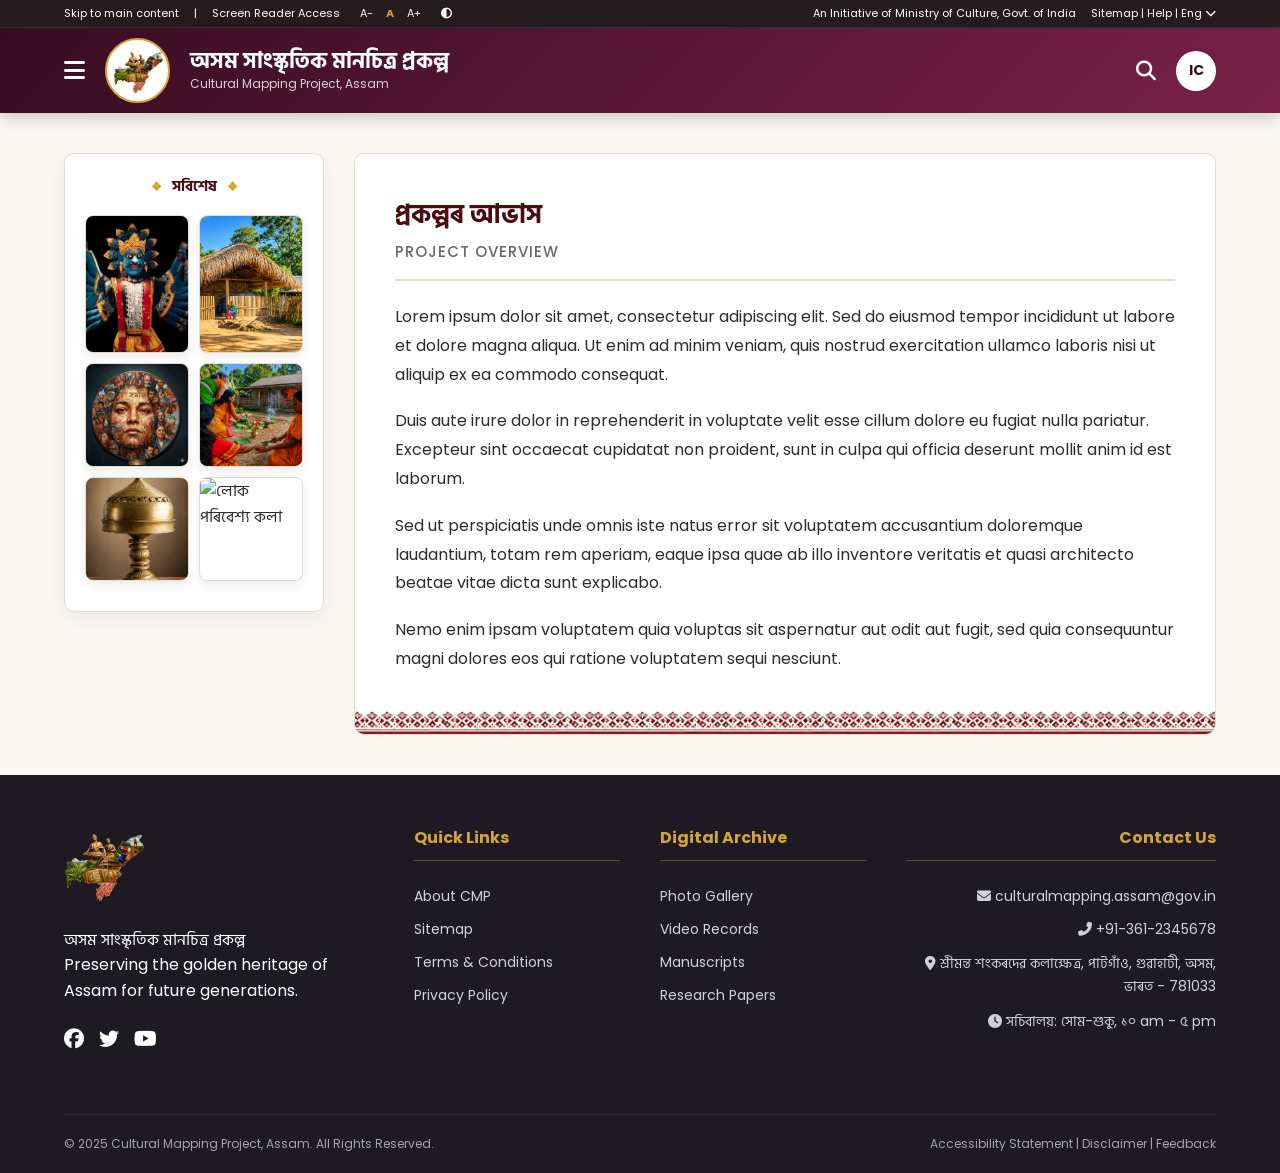
==== commit a28c830a: "Himanxu 28" ====
--- a/category-details.html
+++ b/category-details.html
@@ -108,6 +108,33 @@
     <!-- SECTION: Category Details Layout -->
     <div class="cd-wrapper" id="cdWrapper">
 
+        <!-- Photo mosaic: same images used in the home page hero slider -->
+        <aside class="cd-side-visual">
+            <div class="cd-visual-heading">
+                <span>❖</span> সবিশেষ <span>❖</span>
+            </div>
+            <div class="cd-visual-grid">
+                <div class="cd-visual-tile">
+                    <img src="assets/slider/সংস্কৃতি.jpg" alt="সংস্কৃতি">
+                </div>
+                <div class="cd-visual-tile">
+                    <img src="assets/slider/সমাজ.jpg" alt="সমাজ">
+                </div>
+                <div class="cd-visual-tile">
+                    <img src="assets/slider/ৰাজ্য পৰিচয়.png" alt="ৰাজ্য পৰিচয়">
+                </div>
+                <div class="cd-visual-tile">
+                    <img src="assets/slider/ভৌতিক সংস্কৃতি.png" alt="ভৌতিক ঐতিহ্য">
+                </div>
+                <div class="cd-visual-tile">
+                    <img src="assets/slider/মৌখিক লোক বিদ্যা.png" alt="মৌখিক লোকবিদ্যা">
+                </div>
+                <div class="cd-visual-tile">
+                    <img src="assets/slider/লোক পৰিবেশ্য কলা.jpg" alt="লোক পৰিবেশ্য কলা">
+                </div>
+            </div>
+        </aside>
+
         <!-- Content Area -->
         <main class="cd-content">
 
@@ -212,6 +239,8 @@
                         consequuntur magni dolores eos qui ratione voluptatem sequi nesciunt.</p>
                 </div>
             </section>
+
+            <div class="bottom-pattern"></div>
 
         </main>
     </div>
--- a/assets/css/homepage-styles.css
+++ b/assets/css/homepage-styles.css
@@ -52,7 +52,7 @@
     display: flex;
     justify-content: space-between;
     align-items: center;
-    position: relative; /* Overrides earlier sticky position */
+    position: sticky;
     top: 0;
     z-index: 1000;
     box-shadow: 0 4px 15px rgba(0,0,0,0.2);
@@ -678,13 +678,16 @@
     color: #fff;
     padding: 10px 22px;
     border-radius: 8px;
+    border: none;
     text-decoration: none;
     font-size: 13px;
     font-weight: 600;
+    font-family: inherit;
     display: inline-flex;
     align-items: center;
     gap: 10px;
     text-transform: uppercase;
+    cursor: pointer;
     transition: 0.3s;
 }
 .btn-read-more:hover { background-color: #6a1015; }
@@ -693,6 +696,21 @@
     border: 1px solid rgba(255,255,255,0.4);
     border-radius: 50%;
     padding: 2px;
+    transition: transform 0.3s ease;
+}
+.btn-read-more[aria-expanded="true"] i { transform: rotate(90deg); }
+
+/* Expand-in-place "Read More" content (used instead of a modal) */
+.about-extra {
+    max-height: 0;
+    opacity: 0;
+    overflow: hidden;
+    transition: max-height 0.5s ease, opacity 0.4s ease, margin 0.4s ease;
+}
+.about-extra.expanded {
+    max-height: 2000px;
+    opacity: 1;
+    margin-bottom: 20px;
 }
 
 /* Responsive */
--- a/assets/css/category-details.css
+++ b/assets/css/category-details.css
@@ -3,17 +3,38 @@
 ===================================== */
 
 .cd-wrapper {
-    max-width: 1000px;
+    display: flex;
+    align-items: flex-start;
+    max-width: 1300px;
     margin: 40px auto;
     padding: 0 5%;
+    gap: 30px;
 }
 
 /* --- Content Area --- */
 .cd-content {
+    position: relative;
+    flex: 1;
+    min-width: 0;
     background: #fff;
     border: 1px solid var(--border-tan);
     border-radius: 10px;
-    padding: 40px;
+    padding: 40px 40px 60px;
+    overflow: hidden;
+}
+
+/* Same decorative bottom border used on the "Original Categories" cards
+   and their modal on the home page, so this page matches that design. */
+.cd-content .bottom-pattern {
+    position: absolute;
+    bottom: 0;
+    left: 0;
+    width: 100%;
+    height: 24px;
+    background-image: url('../category-bottom-bar-1.png');
+    background-size: auto 100%;
+    background-repeat: repeat-x;
+    background-position: center bottom;
 }
 
 .cd-section {
@@ -62,8 +83,87 @@
     margin-bottom: 0;
 }
 
+/* --- Side Visual (photo mosaic) --- */
+.cd-side-visual {
+    flex: 0 0 260px;
+    position: sticky;
+    top: 100px; /* clears the now-sticky site header so it doesn't render underneath it */
+    background: #fff;
+    border: 1px solid var(--border-tan);
+    border-radius: 10px;
+    padding: 20px;
+    box-shadow: 0 8px 20px rgba(0, 0, 0, 0.05);
+}
+
+.cd-visual-heading {
+    text-align: center;
+    color: var(--maroon);
+    font-weight: 700;
+    font-size: 15px;
+    margin-bottom: 16px;
+    display: flex;
+    align-items: center;
+    justify-content: center;
+    gap: 10px;
+}
+
+.cd-visual-heading span {
+    color: var(--gold-accent);
+    font-size: 12px;
+}
+
+.cd-visual-grid {
+    columns: 2;
+    column-gap: 10px;
+}
+
+.cd-visual-tile {
+    break-inside: avoid;
+    margin-bottom: 10px;
+    border-radius: 8px;
+    overflow: hidden;
+    border: 1px solid var(--border-tan);
+    box-shadow: 0 4px 10px rgba(0, 0, 0, 0.08);
+}
+
+.cd-visual-tile img {
+    width: 100%;
+    display: block;
+    transition: transform 0.4s ease;
+}
+
+.cd-visual-tile:hover img {
+    transform: scale(1.08);
+}
+
+/* Vary tile heights a little so the mosaic doesn't look like a flat table */
+.cd-visual-tile:nth-child(1) img,
+.cd-visual-tile:nth-child(4) img,
+.cd-visual-tile:nth-child(7) img {
+    aspect-ratio: 3 / 4;
+    object-fit: cover;
+}
+
+.cd-visual-tile:nth-child(2) img,
+.cd-visual-tile:nth-child(3) img,
+.cd-visual-tile:nth-child(5) img,
+.cd-visual-tile:nth-child(6) img {
+    aspect-ratio: 1 / 1;
+    object-fit: cover;
+}
+
 /* --- Responsive --- */
 @media (max-width: 900px) {
+    .cd-wrapper {
+        flex-direction: column;
+    }
+
+    .cd-side-visual {
+        position: relative;
+        top: 0;
+        width: 100%;
+    }
+
     .cd-content {
         padding: 25px;
     }
